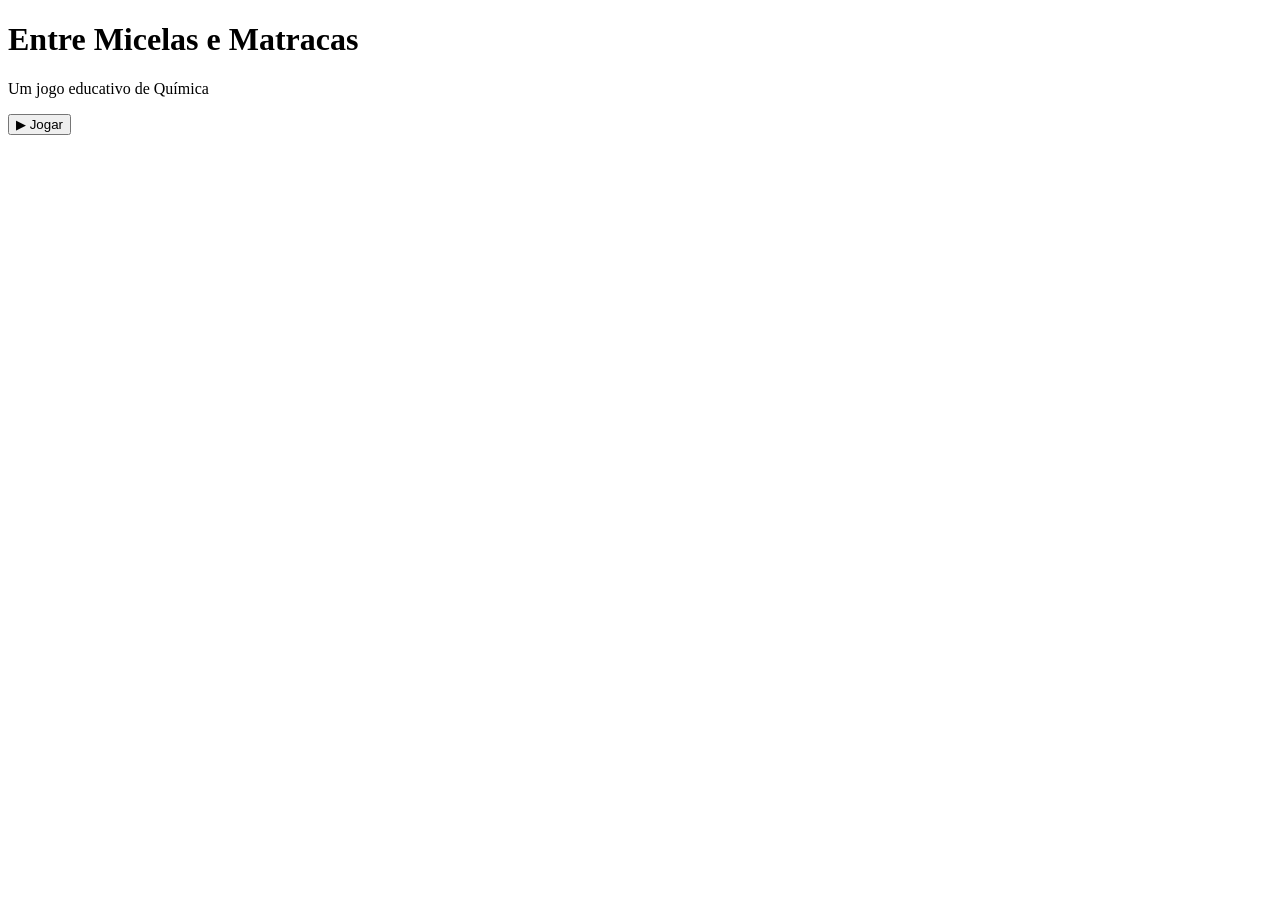
==== index.html @ 169c7ad3 "Update index.html" ====
<!DOCTYPE html>
<html lang="pt-br">
<head>
  <meta charset="UTF-8">
  <title>Entre Micelas e Matracas</title>
</head>
<body>
  <h1>Entre Micelas e Matracas</h1>
  <p>Um jogo educativo de Química</p>

  <a href="capa.html">
    <button>▶ Jogar</button>
  </a>
</body>
</html>
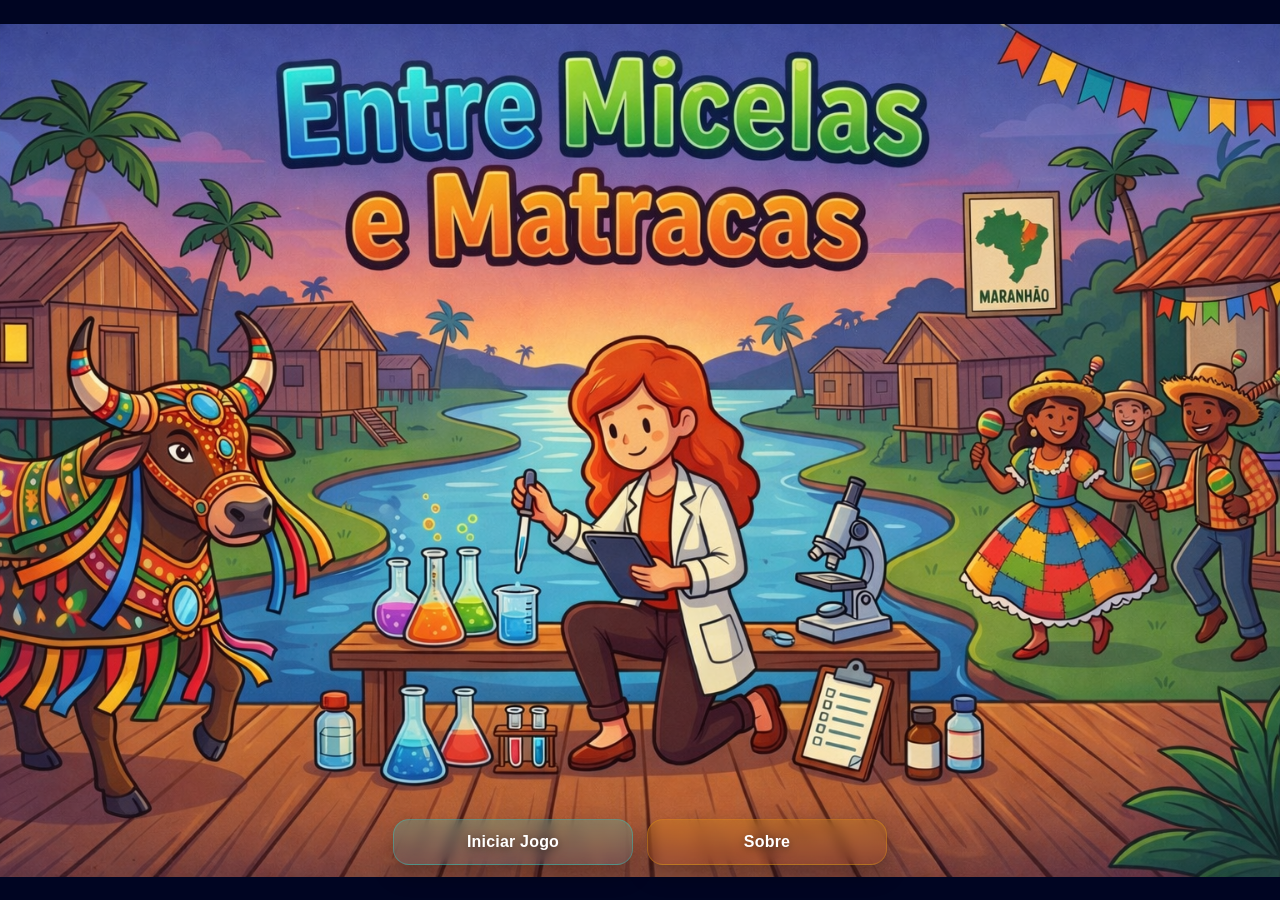
==== commit 314d8adf: "Rename capa.html to index.html" ====
--- a/index.html
+++ b/index.html
@@ -1,15 +1,258 @@
-<!DOCTYPE html>
+<!doctype html>
 <html lang="pt-br">
 <head>
-  <meta charset="UTF-8">
-  <title>Entre Micelas e Matracas</title>
+  <meta charset="utf-8" />
+  <meta name="viewport" content="width=device-width,initial-scale=1" />
+  <title>Entre Micelas e Matracas — Capa</title>
+
+  <style>
+    :root{
+      --btn-h: 46px;
+      --radius: 16px;
+
+      /* posição vertical do menu (0% topo → 100% base) */
+      --menu-y: 93.5%;
+
+      /* largura dos botões (responsivo) */
+      --btn-w: min(460px, calc(100vw - 48px));
+    }
+
+    *{ box-sizing: border-box; }
+    html, body{ height: 100%; }
+
+    body{
+      margin: 0;
+      font-family: system-ui, -apple-system, Segoe UI, Roboto, Arial, sans-serif;
+
+      /* SEM filtros/escurecimento: mostra a capa como ela é */
+      background: #000522 url("capa.png") center / contain no-repeat;
+    }
+
+    /* container só para posicionar os botões */
+    .screen{
+      min-height: 100vh;
+      position: relative;
+      overflow: hidden;
+    }
+
+    /* Botões lado a lado */
+    .menu{
+      position: absolute;
+      left: 50%;
+      top: var(--menu-y);
+      transform: translate(-50%, -50%);
+
+      display: flex;
+      gap: 14px;
+      justify-content: center;
+      align-items: center;
+
+      width: min(700px, calc(100vw - 48px));
+    }
+
+    .btn{
+      width: 240px;                 /* <- controla largura de cada botão */
+      max-width: calc(50vw - 34px); /* evita estourar em telas pequenas */
+      height: var(--btn-h);
+      border-radius: var(--radius);
+      border: 1px solid rgba(255,255,255,.22);
+      cursor: pointer;
+
+      color: #fff;
+      font-weight: 800;
+      font-size: 16px;
+      letter-spacing: .2px;
+
+      /* leve “glass” no botão, sem escurecer a capa */
+      background: rgba(0,0,0,.28);
+      backdrop-filter: blur(6px);
+      -webkit-backdrop-filter: blur(6px);
+
+      box-shadow: 0 10px 22px rgba(0,0,0,.28);
+      text-shadow: 0 2px 10px rgba(0,0,0,.55);
+
+      transition: transform .12s ease, filter .12s ease, background .12s ease;
+    }
+
+    .btn:hover{ filter: brightness(1.06); }
+    .btn:active{ transform: translateY(1px) scale(.99); }
+
+    .btn.primary{
+      border-color: rgba(0,255,255,.26);
+      background: linear-gradient(180deg, rgba(0,255,255,.18), rgba(0,160,255,.10));
+    }
+
+    .btn.secondary{
+      border-color: rgba(255,180,0,.26);
+      background: linear-gradient(180deg, rgba(255,180,0,.18), rgba(255,80,0,.10));
+    }
+
+    /* Modal "Sobre" */
+    .modal{
+      position: fixed;
+      inset: 0;
+      display: none;
+      place-items: center;
+      background: rgba(0,0,0,.55);
+      z-index: 50;
+      padding: 18px;
+    }
+    .modal.open{ display: grid; }
+
+    .modal-card{
+      width: min(720px, 100%);
+      border-radius: 22px;
+      background: rgba(12,16,22,.72);
+      border: 1px solid rgba(255,255,255,.18);
+      box-shadow: 0 14px 35px rgba(0,0,0,.35);
+      backdrop-filter: blur(10px);
+      -webkit-backdrop-filter: blur(10px);
+      padding: 18px;
+      color: #fff;
+    }
+
+    .modal-title{
+      display: flex;
+      align-items: center;
+      justify-content: space-between;
+      gap: 10px;
+      margin-bottom: 10px;
+    }
+
+    .modal-title h2{
+      margin: 0;
+      font-size: 18px;
+      font-weight: 900;
+    }
+
+    .close{
+      width: 42px;
+      height: 42px;
+      border-radius: 14px;
+      border: 1px solid rgba(255,255,255,.18);
+      background: rgba(255,255,255,.06);
+      color: #fff;
+      cursor: pointer;
+      font-size: 18px;
+      font-weight: 800;
+    }
+
+    /* Texto do sobre (JUSTIFICADO) */
+    .sobre-body p{
+      margin: 0 0 10px 0;
+      line-height: 1.6;
+      font-size: 15px;
+      color: rgba(255,255,255,.92);
+
+      text-align: justify;
+      text-justify: inter-word;
+      hyphens: auto;
+    }
+
+    /* Bloco separado para créditos */
+    .sobre-meta{
+      margin-top: 14px;
+      padding-top: 12px;
+      border-top: 1px solid rgba(255,255,255,.16);
+      display: grid;
+      gap: 8px;
+    }
+
+    .sobre-meta p{
+      margin: 0;
+      line-height: 1.5;
+      font-size: 15px;
+      color: rgba(255,255,255,.92);
+      text-align: left; /* créditos não ficam justificados */
+      word-break: break-word;
+    }
+
+    .btn:focus-visible, .close:focus-visible{
+      outline: 3px solid rgba(255,255,255,.35);
+      outline-offset: 2px;
+    }
+
+    /* Se a tela for muito baixa, empurra o menu um pouco */
+    @media (max-height: 650px){
+      :root{ --menu-y: 70%; }
+    }
+  </style>
 </head>
+
 <body>
-  <h1>Entre Micelas e Matracas</h1>
-  <p>Um jogo educativo de Química</p>
-
-  <a href="capa.html">
-    <button>▶ Jogar</button>
-  </a>
+  <main class="screen" role="main" aria-label="Tela inicial">
+    <div class="menu" aria-label="Menu">
+      <button class="btn primary" id="btnIniciar" type="button">Iniciar Jogo</button>
+      <button class="btn secondary" id="btnSobre" type="button">Sobre</button>
+    </div>
+  </main>
+
+  <!-- MODAL -->
+  <div class="modal" id="modalSobre" role="dialog" aria-modal="true" aria-labelledby="tituloSobre">
+    <div class="modal-card">
+      <div class="modal-title">
+        <h2 id="tituloSobre">Sobre</h2>
+        <button class="close" id="btnFechar" type="button" aria-label="Fechar">×</button>
+      </div>
+
+      <div class="sobre-body">
+        <p>
+          Jogo de Química Ambiental desenvolvido como parte do trabalho de conclusão de curso de Licenciatura em Química,
+          que aborda a questão da poluição hídrica de um igarapé, ambientado de forma ficcional no estado do Maranhão,
+          visando unir aspectos da cultura local como forma de problematização e contextualização para a aprendizagem.
+        </p>
+
+        <p>
+          A narrativa se passa no interior durante o mês de junho, período marcado pelas festas juninas e pelas
+          celebrações do Bumba Meu Boi, incorporando esses elementos culturais ao enredo e aos cenários para reforçar
+          a identidade regional e ampliar o engajamento dos jogadores.
+        </p>
+
+        <div class="sobre-meta" aria-label="Créditos">
+          <p><strong>Criado e desenvolvido por:</strong> Louryellen Costa Lima (louryellen.costa@discente.ufma.br)</p>
+          <p><strong>Sob orientação de:</strong> Profª. Drª. Nahieh Toscano Miranda (nahieh.miranda@ufma.br)</p>
+        </div>
+      </div>
+    </div>
+  </div>
+
+  <script>
+    (function () {
+      "use strict";
+
+      const $ = (id) => document.getElementById(id);
+
+      const btnIniciar = $("btnIniciar");
+      const btnSobre = $("btnSobre");
+      const modal = $("modalSobre");
+      const btnFechar = $("btnFechar");
+
+      btnIniciar.addEventListener("click", () => {
+        window.location.href = "jogo.html";
+      });
+
+      btnSobre.addEventListener("click", () => {
+        modal.classList.add("open");
+        btnFechar.focus();
+      });
+
+      function closeModal(){
+        modal.classList.remove("open");
+      }
+
+      btnFechar.addEventListener("click", closeModal);
+
+      modal.addEventListener("click", (e) => {
+        if (e.target === modal) closeModal();
+      });
+
+      window.addEventListener("keydown", (e) => {
+        if (e.key === "Escape" && modal.classList.contains("open")) {
+          closeModal();
+          btnSobre.focus();
+        }
+      });
+    })();
+  </script>
 </body>
 </html>
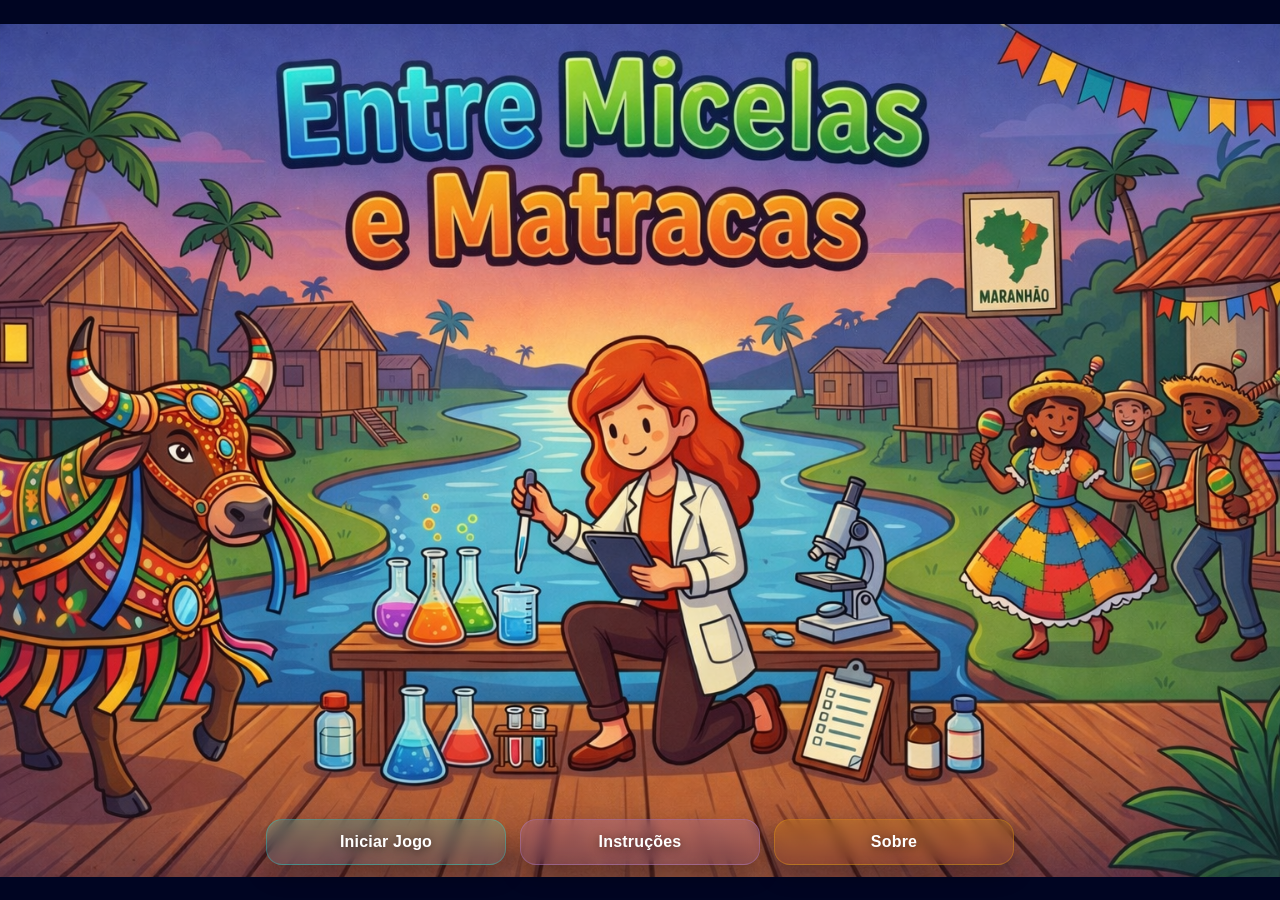
==== commit 7afab979: "novas funções" ====
--- a/index.html
+++ b/index.html
@@ -47,7 +47,8 @@
       justify-content: center;
       align-items: center;
 
-      width: min(700px, calc(100vw - 48px));
+      width: min(900px, calc(100vw - 48px)); /* ↑ um pouco maior p/ 3 botões */
+      flex-wrap: wrap; /* se a tela apertar, quebra linha */
     }
 
     .btn{
@@ -87,7 +88,13 @@
       background: linear-gradient(180deg, rgba(255,180,0,.18), rgba(255,80,0,.10));
     }
 
-    /* Modal "Sobre" */
+    /* NOVO: estilo do botão Instruções */
+    .btn.tertiary{
+      border-color: rgba(180,140,255,.28);
+      background: linear-gradient(180deg, rgba(180,140,255,.18), rgba(90,80,255,.10));
+    }
+
+    /* Modal "Sobre" e "Instruções" */
     .modal{
       position: fixed;
       inset: 0;
@@ -137,8 +144,9 @@
       font-weight: 800;
     }
 
-    /* Texto do sobre (JUSTIFICADO) */
-    .sobre-body p{
+    /* Texto (JUSTIFICADO) */
+    .sobre-body p,
+    .inst-body p{
       margin: 0 0 10px 0;
       line-height: 1.6;
       font-size: 15px;
@@ -148,6 +156,17 @@
       text-justify: inter-word;
       hyphens: auto;
     }
+
+    /* Lista das instruções */
+    .inst-body ul{
+      margin: 8px 0 0 18px;
+      padding: 0;
+      color: rgba(255,255,255,.92);
+      line-height: 1.6;
+      font-size: 15px;
+    }
+
+    .inst-body li{ margin: 6px 0; }
 
     /* Bloco separado para créditos */
     .sobre-meta{
@@ -163,7 +182,7 @@
       line-height: 1.5;
       font-size: 15px;
       color: rgba(255,255,255,.92);
-      text-align: left; /* créditos não ficam justificados */
+      text-align: left;
       word-break: break-word;
     }
 
@@ -183,11 +202,37 @@
   <main class="screen" role="main" aria-label="Tela inicial">
     <div class="menu" aria-label="Menu">
       <button class="btn primary" id="btnIniciar" type="button">Iniciar Jogo</button>
+      <button class="btn tertiary" id="btnInstrucoes" type="button">Instruções</button>
       <button class="btn secondary" id="btnSobre" type="button">Sobre</button>
     </div>
   </main>
 
-  <!-- MODAL -->
+  <!-- MODAL: INSTRUÇÕES -->
+  <div class="modal" id="modalInst" role="dialog" aria-modal="true" aria-labelledby="tituloInst">
+    <div class="modal-card">
+      <div class="modal-title">
+        <h2 id="tituloInst">Instruções</h2>
+        <button class="close" id="btnFecharInst" type="button" aria-label="Fechar">×</button>
+      </div>
+
+      <div class="inst-body">
+        <p>
+          Nesta experiência, você irá investigar a possível poluição hídrica de um igarapé e tomar decisões ao longo das cenas.
+          Suas escolhas influenciam o andamento da narrativa e o desfecho final.
+        </p>
+
+        <ul>
+          <li><strong>Interaja com os cenários:</strong> clique nos itens, áreas e personagens para avançar.</li>
+          <li><strong>Leia as dicas do HUD:</strong> elas orientam o objetivo de cada etapa.</li>
+          <li><strong>Responda com atenção:</strong> algumas cenas têm escolhas e outras pedem um pequeno parecer.</li>
+          <li><strong>Reiniciar:</strong> caso necessário, use o botão de reinício disponível nas cenas.</li>
+          <li><strong>Som:</strong> se houver áudio, ele pode iniciar após o primeiro clique/tecla (regra do navegador).</li>
+        </ul>
+      </div>
+    </div>
+  </div>
+
+  <!-- MODAL: SOBRE -->
   <div class="modal" id="modalSobre" role="dialog" aria-modal="true" aria-labelledby="tituloSobre">
     <div class="modal-card">
       <div class="modal-title">
@@ -216,6 +261,8 @@
     </div>
   </div>
 
+  <script src="audio.js" defer></script>
+  
   <script>
     (function () {
       "use strict";
@@ -223,32 +270,57 @@
       const $ = (id) => document.getElementById(id);
 
       const btnIniciar = $("btnIniciar");
+      const btnInstrucoes = $("btnInstrucoes");
       const btnSobre = $("btnSobre");
-      const modal = $("modalSobre");
+
+      const modalSobre = $("modalSobre");
       const btnFechar = $("btnFechar");
+
+      const modalInst = $("modalInst");
+      const btnFecharInst = $("btnFecharInst");
 
       btnIniciar.addEventListener("click", () => {
         window.location.href = "jogo.html";
       });
 
       btnSobre.addEventListener("click", () => {
-        modal.classList.add("open");
+        modalSobre.classList.add("open");
         btnFechar.focus();
       });
 
-      function closeModal(){
-        modal.classList.remove("open");
+      btnInstrucoes.addEventListener("click", () => {
+        modalInst.classList.add("open");
+        btnFecharInst.focus();
+      });
+
+      function closeModal(modalEl){
+        modalEl.classList.remove("open");
       }
 
-      btnFechar.addEventListener("click", closeModal);
-
-      modal.addEventListener("click", (e) => {
-        if (e.target === modal) closeModal();
-      });
-
+      btnFechar.addEventListener("click", () => closeModal(modalSobre));
+      btnFecharInst.addEventListener("click", () => closeModal(modalInst));
+
+      // clicar no fundo fecha
+      modalSobre.addEventListener("click", (e) => {
+        if (e.target === modalSobre) closeModal(modalSobre);
+      });
+
+      modalInst.addEventListener("click", (e) => {
+        if (e.target === modalInst) closeModal(modalInst);
+      });
+
+      // ESC fecha o que estiver aberto (prioridade: Instruções)
       window.addEventListener("keydown", (e) => {
-        if (e.key === "Escape" && modal.classList.contains("open")) {
-          closeModal();
+        if (e.key !== "Escape") return;
+
+        if (modalInst.classList.contains("open")) {
+          closeModal(modalInst);
+          btnInstrucoes.focus();
+          return;
+        }
+
+        if (modalSobre.classList.contains("open")) {
+          closeModal(modalSobre);
           btnSobre.focus();
         }
       });
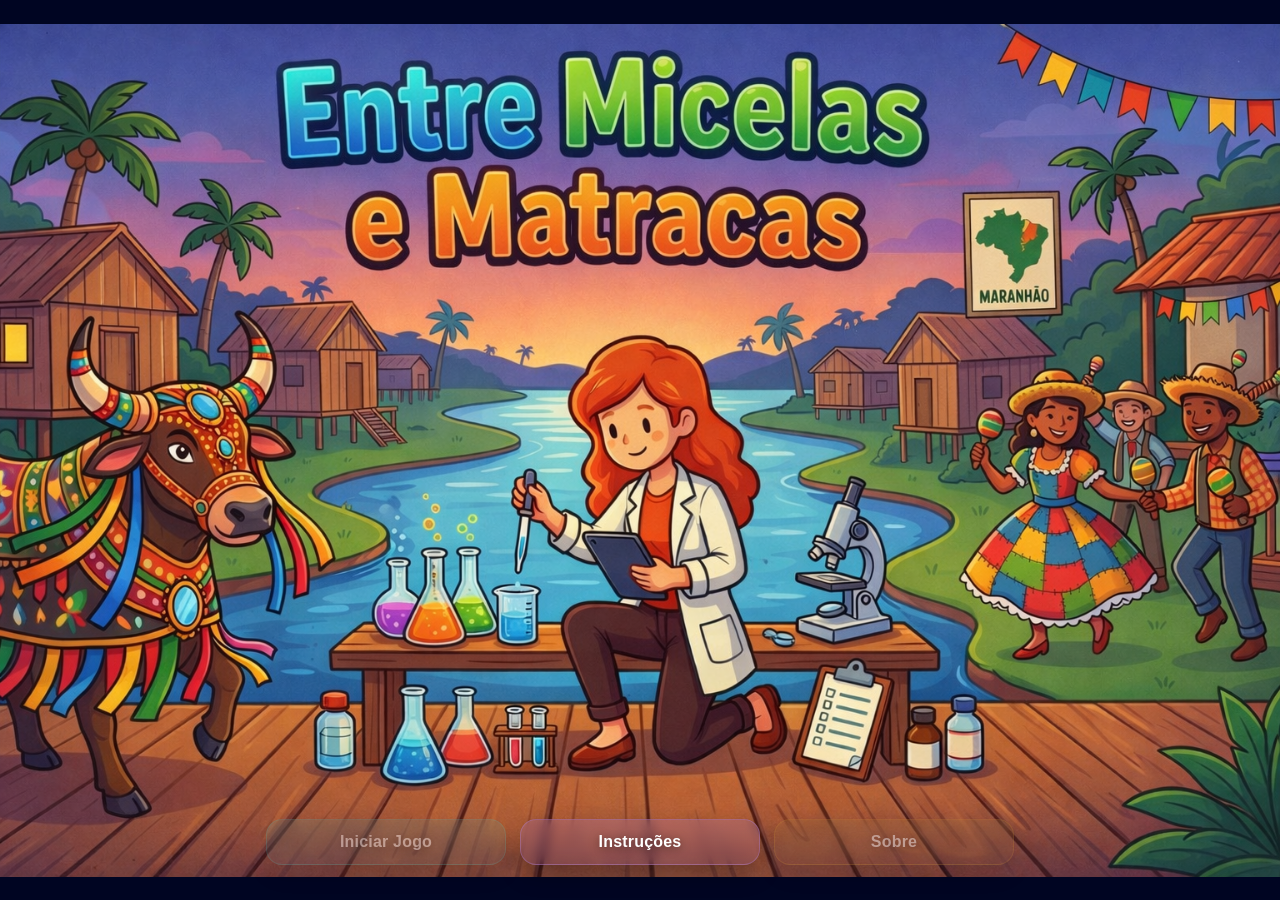
==== commit 99c0e6c3: "correções de bugs" ====
--- a/index.html
+++ b/index.html
@@ -72,7 +72,7 @@
       box-shadow: 0 10px 22px rgba(0,0,0,.28);
       text-shadow: 0 2px 10px rgba(0,0,0,.55);
 
-      transition: transform .12s ease, filter .12s ease, background .12s ease;
+      transition: transform .12s ease, filter .12s ease, background .12s ease, opacity .12s ease;
     }
 
     .btn:hover{ filter: brightness(1.06); }
@@ -92,6 +92,14 @@
     .btn.tertiary{
       border-color: rgba(180,140,255,.28);
       background: linear-gradient(180deg, rgba(180,140,255,.18), rgba(90,80,255,.10));
+    }
+
+    /* ✅ Estado desabilitado */
+    .btn:disabled{
+      opacity: .45;
+      cursor: not-allowed;
+      filter: grayscale(.25);
+      transform: none;
     }
 
     /* Modal "Sobre" e "Instruções" */
@@ -116,6 +124,10 @@
       -webkit-backdrop-filter: blur(10px);
       padding: 18px;
       color: #fff;
+
+      /* ✅ permite scroll dentro do modal */
+      max-height: 80vh;
+      overflow: auto;
     }
 
     .modal-title{
@@ -168,6 +180,19 @@
 
     .inst-body li{ margin: 6px 0; }
 
+    /* ✅ Ações das instruções */
+    .inst-actions{
+      margin-top: 14px;
+      display: flex;
+      justify-content: flex-end;
+    }
+
+    .inst-foot{
+      margin: 10px 0 0 0;
+      color: rgba(255,255,255,.75);
+      font-size: 13px;
+    }
+
     /* Bloco separado para créditos */
     .sobre-meta{
       margin-top: 14px;
@@ -201,9 +226,10 @@
 <body>
   <main class="screen" role="main" aria-label="Tela inicial">
     <div class="menu" aria-label="Menu">
-      <button class="btn primary" id="btnIniciar" type="button">Iniciar Jogo</button>
+      <!-- ✅ Bloqueados até ler instruções -->
+      <button class="btn primary" id="btnIniciar" type="button" disabled aria-disabled="true">Iniciar Jogo</button>
       <button class="btn tertiary" id="btnInstrucoes" type="button">Instruções</button>
-      <button class="btn secondary" id="btnSobre" type="button">Sobre</button>
+      <button class="btn secondary" id="btnSobre" type="button" disabled aria-disabled="true">Sobre</button>
     </div>
   </main>
 
@@ -222,12 +248,21 @@
         </p>
 
         <ul>
+          <li><strong>Modo Tela Cheia (melhor experiência):</strong> Aperte F11 no seu teclado para entrar no modo tela cheia.</li>
           <li><strong>Interaja com os cenários:</strong> clique nos itens, áreas e personagens para avançar.</li>
           <li><strong>Leia as dicas do HUD:</strong> elas orientam o objetivo de cada etapa.</li>
           <li><strong>Responda com atenção:</strong> algumas cenas têm escolhas e outras pedem um pequeno parecer.</li>
           <li><strong>Reiniciar:</strong> caso necessário, use o botão de reinício disponível nas cenas.</li>
           <li><strong>Som:</strong> se houver áudio, ele pode iniciar após o primeiro clique/tecla (regra do navegador).</li>
         </ul>
+
+        <!-- ✅ Confirmação só libera depois de rolar até o fim -->
+        <div class="inst-actions">
+          <button class="btn tertiary" id="btnLiInst" type="button" disabled aria-disabled="true">
+            Li as instruções
+          </button>
+        </div>
+        <p class="inst-foot" id="instFoot">Role até o final para habilitar.</p>
       </div>
     </div>
   </div>
@@ -262,7 +297,7 @@
   </div>
 
   <script src="audio.js" defer></script>
-  
+
   <script>
     (function () {
       "use strict";
@@ -279,18 +314,52 @@
       const modalInst = $("modalInst");
       const btnFecharInst = $("btnFecharInst");
 
+      const btnLiInst = $("btnLiInst");
+      const instFoot = $("instFoot");
+      const instCard = modalInst?.querySelector(".modal-card");
+
+      // ===== Gate: só libera depois de ler instruções =====
+      const KEY = "emm_instrucoes_lidas_v1";
+
+      function setLocked(isLocked){
+        btnIniciar.disabled = isLocked;
+        btnSobre.disabled = isLocked;
+
+        btnIniciar.setAttribute("aria-disabled", String(isLocked));
+        btnSobre.setAttribute("aria-disabled", String(isLocked));
+      }
+
+      function unlock(){
+        try { localStorage.setItem(KEY, "1"); } catch(_) {}
+        setLocked(false);
+      }
+
+      const already = (() => {
+        try { return localStorage.getItem(KEY) === "1"; } catch(_) { return false; }
+      })();
+
+      setLocked(!already);
+
+      // Iniciar jogo
       btnIniciar.addEventListener("click", () => {
+        if (btnIniciar.disabled) return;
         window.location.href = "jogo.html";
       });
 
+      // Sobre
       btnSobre.addEventListener("click", () => {
+        if (btnSobre.disabled) return;
         modalSobre.classList.add("open");
         btnFechar.focus();
       });
 
+      // Instruções
       btnInstrucoes.addEventListener("click", () => {
         modalInst.classList.add("open");
         btnFecharInst.focus();
+
+        // ao abrir, checa se já está no fim (conteúdo curto em telas grandes)
+        requestAnimationFrame(checkScrollEnd);
       });
 
       function closeModal(modalEl){
@@ -324,6 +393,39 @@
           btnSobre.focus();
         }
       });
+
+      // ===== Lógica: rolar até o final habilita "Li as instruções" =====
+      function atScrollEnd(el){
+        if (!el) return false;
+        const eps = 2; // tolerância
+        return (el.scrollTop + el.clientHeight) >= (el.scrollHeight - eps);
+      }
+
+      function checkScrollEnd(){
+        if (already) return;
+        if (!instCard) return;
+
+        if (atScrollEnd(instCard)) {
+          btnLiInst.disabled = false;
+          btnLiInst.setAttribute("aria-disabled", "false");
+          if (instFoot) instFoot.textContent = "Agora você pode confirmar.";
+        } else {
+          btnLiInst.disabled = true;
+          btnLiInst.setAttribute("aria-disabled", "true");
+          if (instFoot) instFoot.textContent = "Role até o final para habilitar.";
+        }
+      }
+
+      instCard?.addEventListener("scroll", checkScrollEnd, { passive: true });
+
+      // botão final de confirmação
+      btnLiInst?.addEventListener("click", () => {
+        if (btnLiInst.disabled) return;
+        unlock();
+        closeModal(modalInst);
+        btnIniciar.focus();
+      });
+
     })();
   </script>
 </body>
